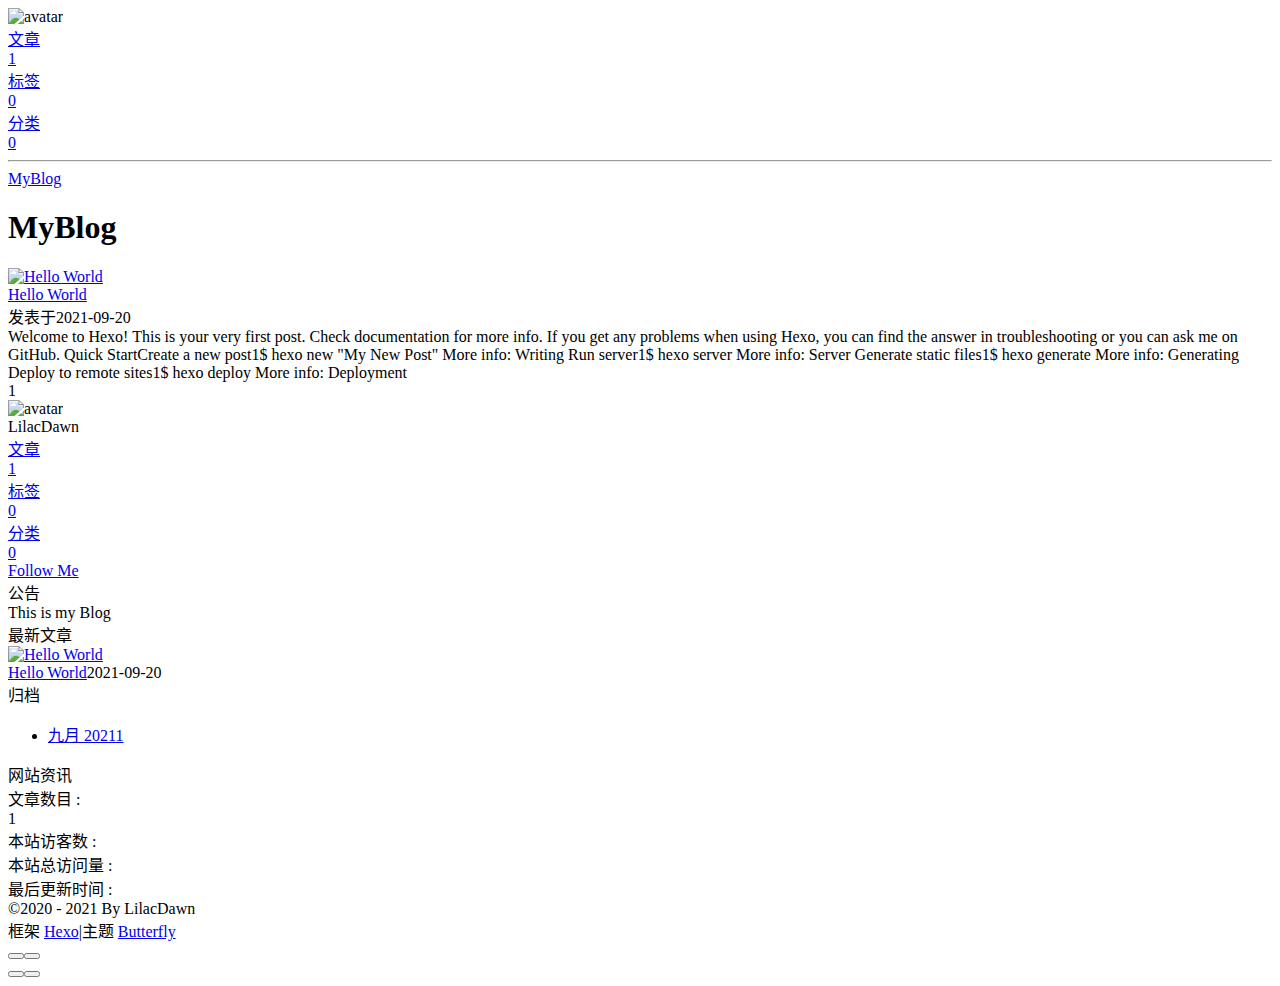
==== index.html @ 377420d0 "Site updated: 2021-09-20 19:13:46" ====
<!DOCTYPE html><html lang="zh-CN" data-theme="light"><head><meta charset="UTF-8"><meta http-equiv="X-UA-Compatible" content="IE=edge"><meta name="viewport" content="width=device-width, initial-scale=1.0, minimum-scale=1.0, maximum-scale=1.0, user-scalable=no"><title>MyBlog</title><meta name="author" content="LilacDawn"><meta name="copyright" content="LilacDawn"><meta name="format-detection" content="telephone=no"><meta name="theme-color" content="#ffffff"><meta property="og:type" content="website">
<meta property="og:title" content="MyBlog">
<meta property="og:url" content="http://example.com/index.html">
<meta property="og:site_name" content="MyBlog">
<meta property="og:locale" content="zh_CN">
<meta property="og:image" content="https://i.loli.net/2021/02/24/5O1day2nriDzjSu.png">
<meta property="article:author" content="LilacDawn">
<meta name="twitter:card" content="summary">
<meta name="twitter:image" content="https://i.loli.net/2021/02/24/5O1day2nriDzjSu.png"><link rel="shortcut icon" href="/img/favicon.png"><link rel="canonical" href="http://example.com/"><link rel="preconnect" href="//cdn.jsdelivr.net"/><link rel="preconnect" href="//busuanzi.ibruce.info"/><link rel="stylesheet" href="/css/index.css"><link rel="stylesheet" href="https://cdn.jsdelivr.net/npm/@fortawesome/fontawesome-free/css/all.min.css" media="print" onload="this.media='all'"><link rel="stylesheet" href="https://cdn.jsdelivr.net/npm/@fancyapps/ui/dist/fancybox.css" media="print" onload="this.media='all'"><script>const GLOBAL_CONFIG = { 
  root: '/',
  algolia: undefined,
  localSearch: undefined,
  translate: undefined,
  noticeOutdate: undefined,
  highlight: {"plugin":"highlighjs","highlightCopy":true,"highlightLang":true,"highlightHeightLimit":false},
  copy: {
    success: '复制成功',
    error: '复制错误',
    noSupport: '浏览器不支持'
  },
  relativeDate: {
    homepage: false,
    post: false
  },
  runtime: '',
  date_suffix: {
    just: '刚刚',
    min: '分钟前',
    hour: '小时前',
    day: '天前',
    month: '个月前'
  },
  copyright: undefined,
  lightbox: 'fancybox',
  Snackbar: undefined,
  source: {
    jQuery: 'https://cdn.jsdelivr.net/npm/jquery@latest/dist/jquery.min.js',
    justifiedGallery: {
      js: 'https://cdn.jsdelivr.net/npm/justifiedGallery/dist/js/jquery.justifiedGallery.min.js',
      css: 'https://cdn.jsdelivr.net/npm/justifiedGallery/dist/css/justifiedGallery.min.css'
    }
  },
  isPhotoFigcaption: false,
  islazyload: false,
  isanchor: false
}</script><script id="config-diff">var GLOBAL_CONFIG_SITE = {
  title: 'MyBlog',
  isPost: false,
  isHome: true,
  isHighlightShrink: false,
  isToc: false,
  postUpdate: '2021-09-20 19:13:38'
}</script><noscript><style type="text/css">
  #nav {
    opacity: 1
  }
  .justified-gallery img {
    opacity: 1
  }

  #recent-posts time,
  #post-meta time {
    display: inline !important
  }
</style></noscript><script>(win=>{
    win.saveToLocal = {
      set: function setWithExpiry(key, value, ttl) {
        if (ttl === 0) return
        const now = new Date()
        const expiryDay = ttl * 86400000
        const item = {
          value: value,
          expiry: now.getTime() + expiryDay,
        }
        localStorage.setItem(key, JSON.stringify(item))
      },

      get: function getWithExpiry(key) {
        const itemStr = localStorage.getItem(key)

        if (!itemStr) {
          return undefined
        }
        const item = JSON.parse(itemStr)
        const now = new Date()

        if (now.getTime() > item.expiry) {
          localStorage.removeItem(key)
          return undefined
        }
        return item.value
      }
    }
  
    win.getScript = url => new Promise((resolve, reject) => {
      const script = document.createElement('script')
      script.src = url
      script.async = true
      script.onerror = reject
      script.onload = script.onreadystatechange = function() {
        const loadState = this.readyState
        if (loadState && loadState !== 'loaded' && loadState !== 'complete') return
        script.onload = script.onreadystatechange = null
        resolve()
      }
      document.head.appendChild(script)
    })
  
      win.activateDarkMode = function () {
        document.documentElement.setAttribute('data-theme', 'dark')
        if (document.querySelector('meta[name="theme-color"]') !== null) {
          document.querySelector('meta[name="theme-color"]').setAttribute('content', '#0d0d0d')
        }
      }
      win.activateLightMode = function () {
        document.documentElement.setAttribute('data-theme', 'light')
        if (document.querySelector('meta[name="theme-color"]') !== null) {
          document.querySelector('meta[name="theme-color"]').setAttribute('content', '#ffffff')
        }
      }
      const t = saveToLocal.get('theme')
    
          if (t === 'dark') activateDarkMode()
          else if (t === 'light') activateLightMode()
        
      const asideStatus = saveToLocal.get('aside-status')
      if (asideStatus !== undefined) {
        if (asideStatus === 'hide') {
          document.documentElement.classList.add('hide-aside')
        } else {
          document.documentElement.classList.remove('hide-aside')
        }
      }
    
    const detectApple = () => {
      if (GLOBAL_CONFIG_SITE.isHome && /iPad|iPhone|iPod|Macintosh/.test(navigator.userAgent)){
        document.documentElement.classList.add('apple')
      }
    }
    detectApple()
    })(window)</script><meta name="generator" content="Hexo 5.4.0"></head><body><div id="sidebar"><div id="menu-mask"></div><div id="sidebar-menus"><div class="avatar-img is-center"><img src="https://i.loli.net/2021/02/24/5O1day2nriDzjSu.png" onerror="onerror=null;src='/img/friend_404.gif'" alt="avatar"/></div><div class="site-data is-center"><div class="data-item"><a href="/archives/"><div class="headline">文章</div><div class="length-num">1</div></a></div><div class="data-item"><a href="/tags/"><div class="headline">标签</div><div class="length-num">0</div></a></div><div class="data-item"><a href="/categories/"><div class="headline">分类</div><div class="length-num">0</div></a></div></div><hr/></div></div><div class="page" id="body-wrap"><header class="full_page" id="page-header"><nav id="nav"><span id="blog_name"><a id="site-name" href="/">MyBlog</a></span><div id="menus"><div id="toggle-menu"><a class="site-page"><i class="fas fa-bars fa-fw"></i></a></div></div></nav><div id="site-info"><h1 id="site-title">MyBlog</h1></div><div id="scroll-down"><i class="fas fa-angle-down scroll-down-effects"></i></div></header><main class="layout" id="content-inner"><div class="recent-posts" id="recent-posts"><div class="recent-post-item"><div class="post_cover left_radius"><a href="/2021/09/20/hello-world/" title="Hello World">     <img class="post_bg" src="https://cdn.jsdelivr.net/npm/butterfly-extsrc@1/img/default.jpg" onerror="this.onerror=null;this.src='/img/404.jpg'" alt="Hello World"></a></div><div class="recent-post-info"><a class="article-title" href="/2021/09/20/hello-world/" title="Hello World">Hello World</a><div class="article-meta-wrap"><span class="post-meta-date"><i class="far fa-calendar-alt"></i><span class="article-meta-label">发表于</span><time datetime="2021-09-19T21:23:21.959Z" title="发表于 2021-09-20 05:23:21">2021-09-20</time></span></div><div class="content">Welcome to Hexo! This is your very first post. Check documentation for more info. If you get any problems when using Hexo, you can find the answer in troubleshooting or you can ask me on GitHub.
Quick StartCreate a new post1$ hexo new &quot;My New Post&quot;

More info: Writing
Run server1$ hexo server

More info: Server
Generate static files1$ hexo generate

More info: Generating
Deploy to remote sites1$ hexo deploy

More info: Deployment
</div></div></div><nav id="pagination"><div class="pagination"><span class="page-number current">1</span></div></nav></div><div class="aside-content" id="aside-content"><div class="card-widget card-info"><div class="is-center"><div class="avatar-img"><img src="https://i.loli.net/2021/02/24/5O1day2nriDzjSu.png" onerror="this.onerror=null;this.src='/img/friend_404.gif'" alt="avatar"/></div><div class="author-info__name">LilacDawn</div><div class="author-info__description"></div></div><div class="card-info-data is-center"><div class="card-info-data-item"><a href="/archives/"><div class="headline">文章</div><div class="length-num">1</div></a></div><div class="card-info-data-item"><a href="/tags/"><div class="headline">标签</div><div class="length-num">0</div></a></div><div class="card-info-data-item"><a href="/categories/"><div class="headline">分类</div><div class="length-num">0</div></a></div></div><a class="button--animated" id="card-info-btn" target="_blank" rel="noopener" href="https://github.com/xxxxxx"><i class="fab fa-github"></i><span>Follow Me</span></a></div><div class="card-widget card-announcement"><div class="item-headline"><i class="fas fa-bullhorn card-announcement-animation"></i><span>公告</span></div><div class="announcement_content">This is my Blog</div></div><div class="sticky_layout"><div class="card-widget card-recent-post"><div class="item-headline"><i class="fas fa-history"></i><span>最新文章</span></div><div class="aside-list"><div class="aside-list-item"><a class="thumbnail" href="/2021/09/20/hello-world/" title="Hello World"><img src="https://cdn.jsdelivr.net/npm/butterfly-extsrc@1/img/default.jpg" onerror="this.onerror=null;this.src='/img/404.jpg'" alt="Hello World"/></a><div class="content"><a class="title" href="/2021/09/20/hello-world/" title="Hello World">Hello World</a><time datetime="2021-09-19T21:23:21.959Z" title="发表于 2021-09-20 05:23:21">2021-09-20</time></div></div></div></div><div class="card-widget card-archives"><div class="item-headline"><i class="fas fa-archive"></i><span>归档</span></div><ul class="card-archive-list"><li class="card-archive-list-item"><a class="card-archive-list-link" href="/archives/2021/09/"><span class="card-archive-list-date">九月 2021</span><span class="card-archive-list-count">1</span></a></li></ul></div><div class="card-widget card-webinfo"><div class="item-headline"><i class="fas fa-chart-line"></i><span>网站资讯</span></div><div class="webinfo"><div class="webinfo-item"><div class="item-name">文章数目 :</div><div class="item-count">1</div></div><div class="webinfo-item"><div class="item-name">本站访客数 :</div><div class="item-count" id="busuanzi_value_site_uv"></div></div><div class="webinfo-item"><div class="item-name">本站总访问量 :</div><div class="item-count" id="busuanzi_value_site_pv"></div></div><div class="webinfo-item"><div class="item-name">最后更新时间 :</div><div class="item-count" id="last-push-date" data-lastPushDate="2021-09-20T11:13:38.633Z"></div></div></div></div></div></div></main><footer id="footer"><div id="footer-wrap"><div class="copyright">&copy;2020 - 2021 By LilacDawn</div><div class="framework-info"><span>框架 </span><a target="_blank" rel="noopener" href="https://hexo.io">Hexo</a><span class="footer-separator">|</span><span>主题 </span><a target="_blank" rel="noopener" href="https://github.com/jerryc127/hexo-theme-butterfly">Butterfly</a></div></div></footer></div><div id="rightside"><div id="rightside-config-hide"><button id="darkmode" type="button" title="浅色和深色模式转换"><i class="fas fa-adjust"></i></button><button id="hide-aside-btn" type="button" title="单栏和双栏切换"><i class="fas fa-arrows-alt-h"></i></button></div><div id="rightside-config-show"><button id="rightside_config" type="button" title="设置"><i class="fas fa-cog fa-spin"></i></button><button id="go-up" type="button" title="回到顶部"><i class="fas fa-arrow-up"></i></button></div></div><div><script src="/js/utils.js"></script><script src="/js/main.js"></script><script src="https://cdn.jsdelivr.net/npm/@fancyapps/ui/dist/fancybox.umd.js"></script><div class="js-pjax"></div><script async data-pjax src="//busuanzi.ibruce.info/busuanzi/2.3/busuanzi.pure.mini.js"></script></div></body></html>
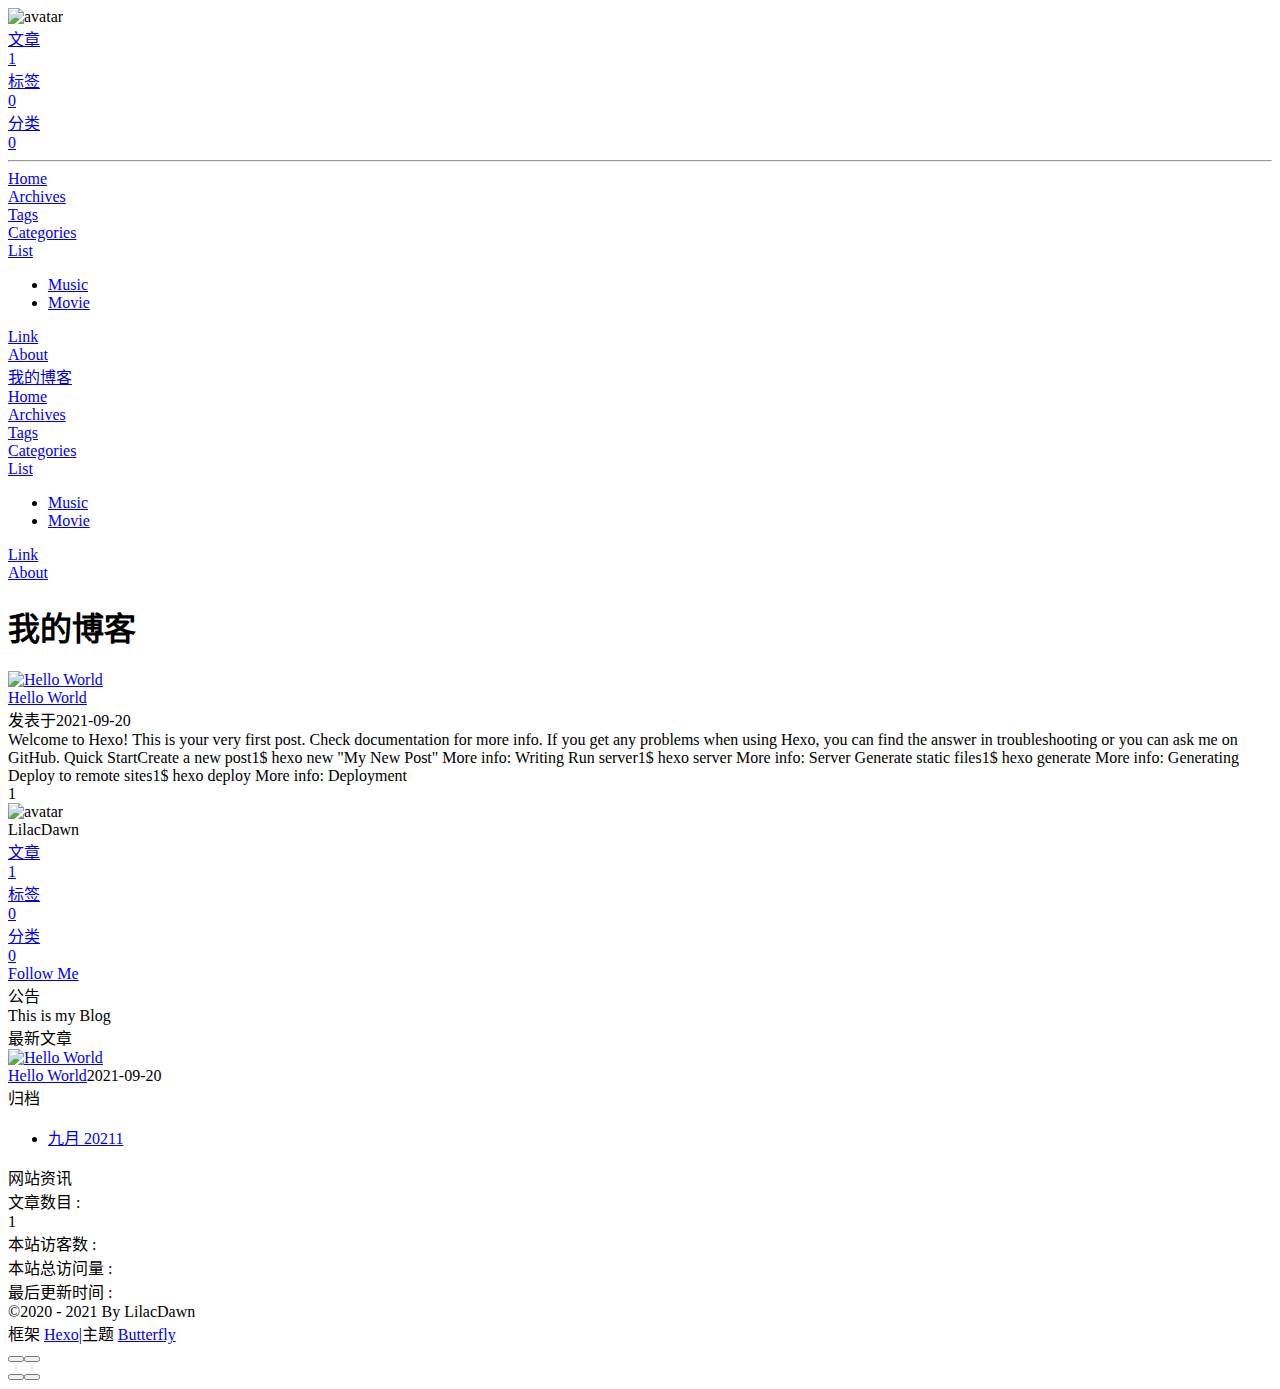
==== commit 1608df0f: "Site updated: 2021-09-20 19:34:31" ====
--- a/index.html
+++ b/index.html
@@ -1,7 +1,7 @@
-<!DOCTYPE html><html lang="zh-CN" data-theme="light"><head><meta charset="UTF-8"><meta http-equiv="X-UA-Compatible" content="IE=edge"><meta name="viewport" content="width=device-width, initial-scale=1.0, minimum-scale=1.0, maximum-scale=1.0, user-scalable=no"><title>MyBlog</title><meta name="author" content="LilacDawn"><meta name="copyright" content="LilacDawn"><meta name="format-detection" content="telephone=no"><meta name="theme-color" content="#ffffff"><meta property="og:type" content="website">
-<meta property="og:title" content="MyBlog">
+<!DOCTYPE html><html lang="zh-CN" data-theme="light"><head><meta charset="UTF-8"><meta http-equiv="X-UA-Compatible" content="IE=edge"><meta name="viewport" content="width=device-width, initial-scale=1.0, minimum-scale=1.0, maximum-scale=1.0, user-scalable=no"><title>我的博客</title><meta name="author" content="LilacDawn"><meta name="copyright" content="LilacDawn"><meta name="format-detection" content="telephone=no"><meta name="theme-color" content="#ffffff"><meta property="og:type" content="website">
+<meta property="og:title" content="我的博客">
 <meta property="og:url" content="http://example.com/index.html">
-<meta property="og:site_name" content="MyBlog">
+<meta property="og:site_name" content="我的博客">
 <meta property="og:locale" content="zh_CN">
 <meta property="og:image" content="https://i.loli.net/2021/02/24/5O1day2nriDzjSu.png">
 <meta property="article:author" content="LilacDawn">
@@ -44,12 +44,12 @@
   islazyload: false,
   isanchor: false
 }</script><script id="config-diff">var GLOBAL_CONFIG_SITE = {
-  title: 'MyBlog',
+  title: '我的博客',
   isPost: false,
   isHome: true,
   isHighlightShrink: false,
   isToc: false,
-  postUpdate: '2021-09-20 19:13:38'
+  postUpdate: '2021-09-20 19:34:11'
 }</script><noscript><style type="text/css">
   #nav {
     opacity: 1
@@ -138,7 +138,7 @@
       }
     }
     detectApple()
-    })(window)</script><meta name="generator" content="Hexo 5.4.0"></head><body><div id="sidebar"><div id="menu-mask"></div><div id="sidebar-menus"><div class="avatar-img is-center"><img src="https://i.loli.net/2021/02/24/5O1day2nriDzjSu.png" onerror="onerror=null;src='/img/friend_404.gif'" alt="avatar"/></div><div class="site-data is-center"><div class="data-item"><a href="/archives/"><div class="headline">文章</div><div class="length-num">1</div></a></div><div class="data-item"><a href="/tags/"><div class="headline">标签</div><div class="length-num">0</div></a></div><div class="data-item"><a href="/categories/"><div class="headline">分类</div><div class="length-num">0</div></a></div></div><hr/></div></div><div class="page" id="body-wrap"><header class="full_page" id="page-header"><nav id="nav"><span id="blog_name"><a id="site-name" href="/">MyBlog</a></span><div id="menus"><div id="toggle-menu"><a class="site-page"><i class="fas fa-bars fa-fw"></i></a></div></div></nav><div id="site-info"><h1 id="site-title">MyBlog</h1></div><div id="scroll-down"><i class="fas fa-angle-down scroll-down-effects"></i></div></header><main class="layout" id="content-inner"><div class="recent-posts" id="recent-posts"><div class="recent-post-item"><div class="post_cover left_radius"><a href="/2021/09/20/hello-world/" title="Hello World">     <img class="post_bg" src="https://cdn.jsdelivr.net/npm/butterfly-extsrc@1/img/default.jpg" onerror="this.onerror=null;this.src='/img/404.jpg'" alt="Hello World"></a></div><div class="recent-post-info"><a class="article-title" href="/2021/09/20/hello-world/" title="Hello World">Hello World</a><div class="article-meta-wrap"><span class="post-meta-date"><i class="far fa-calendar-alt"></i><span class="article-meta-label">发表于</span><time datetime="2021-09-19T21:23:21.959Z" title="发表于 2021-09-20 05:23:21">2021-09-20</time></span></div><div class="content">Welcome to Hexo! This is your very first post. Check documentation for more info. If you get any problems when using Hexo, you can find the answer in troubleshooting or you can ask me on GitHub.
+    })(window)</script><meta name="generator" content="Hexo 5.4.0"></head><body><div id="sidebar"><div id="menu-mask"></div><div id="sidebar-menus"><div class="avatar-img is-center"><img src="https://i.loli.net/2021/02/24/5O1day2nriDzjSu.png" onerror="onerror=null;src='/img/friend_404.gif'" alt="avatar"/></div><div class="site-data is-center"><div class="data-item"><a href="/archives/"><div class="headline">文章</div><div class="length-num">1</div></a></div><div class="data-item"><a href="/tags/"><div class="headline">标签</div><div class="length-num">0</div></a></div><div class="data-item"><a href="/categories/"><div class="headline">分类</div><div class="length-num">0</div></a></div></div><hr/><div class="menus_items"><div class="menus_item"><a class="site-page" href="/"><i class="fa-fw fas fa-home"></i><span> Home</span></a></div><div class="menus_item"><a class="site-page" href="/archives/"><i class="fa-fw fas fa-archive"></i><span> Archives</span></a></div><div class="menus_item"><a class="site-page" href="/tags/"><i class="fa-fw fas fa-tags"></i><span> Tags</span></a></div><div class="menus_item"><a class="site-page" href="/categories/"><i class="fa-fw fas fa-folder-open"></i><span> Categories</span></a></div><div class="menus_item"><a class="site-page group" href="javascript:void(0);"><i class="fa-fw fas fa-list"></i><span> List</span><i class="fas fa-chevron-down"></i></a><ul class="menus_item_child"><li><a class="site-page child" href="/music/"><i class="fa-fw fas fa-music"></i><span> Music</span></a></li><li><a class="site-page child" href="/movies/"><i class="fa-fw fas fa-video"></i><span> Movie</span></a></li></ul></div><div class="menus_item"><a class="site-page" href="/link/"><i class="fa-fw fas fa-link"></i><span> Link</span></a></div><div class="menus_item"><a class="site-page" href="/about/"><i class="fa-fw fas fa-heart"></i><span> About</span></a></div></div></div></div><div class="page" id="body-wrap"><header class="full_page" id="page-header"><nav id="nav"><span id="blog_name"><a id="site-name" href="/">我的博客</a></span><div id="menus"><div class="menus_items"><div class="menus_item"><a class="site-page" href="/"><i class="fa-fw fas fa-home"></i><span> Home</span></a></div><div class="menus_item"><a class="site-page" href="/archives/"><i class="fa-fw fas fa-archive"></i><span> Archives</span></a></div><div class="menus_item"><a class="site-page" href="/tags/"><i class="fa-fw fas fa-tags"></i><span> Tags</span></a></div><div class="menus_item"><a class="site-page" href="/categories/"><i class="fa-fw fas fa-folder-open"></i><span> Categories</span></a></div><div class="menus_item"><a class="site-page group" href="javascript:void(0);"><i class="fa-fw fas fa-list"></i><span> List</span><i class="fas fa-chevron-down"></i></a><ul class="menus_item_child"><li><a class="site-page child" href="/music/"><i class="fa-fw fas fa-music"></i><span> Music</span></a></li><li><a class="site-page child" href="/movies/"><i class="fa-fw fas fa-video"></i><span> Movie</span></a></li></ul></div><div class="menus_item"><a class="site-page" href="/link/"><i class="fa-fw fas fa-link"></i><span> Link</span></a></div><div class="menus_item"><a class="site-page" href="/about/"><i class="fa-fw fas fa-heart"></i><span> About</span></a></div></div><div id="toggle-menu"><a class="site-page"><i class="fas fa-bars fa-fw"></i></a></div></div></nav><div id="site-info"><h1 id="site-title">我的博客</h1></div><div id="scroll-down"><i class="fas fa-angle-down scroll-down-effects"></i></div></header><main class="layout" id="content-inner"><div class="recent-posts" id="recent-posts"><div class="recent-post-item"><div class="post_cover left_radius"><a href="/2021/09/20/hello-world/" title="Hello World">     <img class="post_bg" src="https://cdn.jsdelivr.net/npm/butterfly-extsrc@1/img/default.jpg" onerror="this.onerror=null;this.src='/img/404.jpg'" alt="Hello World"></a></div><div class="recent-post-info"><a class="article-title" href="/2021/09/20/hello-world/" title="Hello World">Hello World</a><div class="article-meta-wrap"><span class="post-meta-date"><i class="far fa-calendar-alt"></i><span class="article-meta-label">发表于</span><time datetime="2021-09-19T21:23:21.959Z" title="发表于 2021-09-20 05:23:21">2021-09-20</time></span></div><div class="content">Welcome to Hexo! This is your very first post. Check documentation for more info. If you get any problems when using Hexo, you can find the answer in troubleshooting or you can ask me on GitHub.
 Quick StartCreate a new post1$ hexo new &quot;My New Post&quot;
 
 More info: Writing
@@ -151,4 +151,4 @@
 Deploy to remote sites1$ hexo deploy
 
 More info: Deployment
-</div></div></div><nav id="pagination"><div class="pagination"><span class="page-number current">1</span></div></nav></div><div class="aside-content" id="aside-content"><div class="card-widget card-info"><div class="is-center"><div class="avatar-img"><img src="https://i.loli.net/2021/02/24/5O1day2nriDzjSu.png" onerror="this.onerror=null;this.src='/img/friend_404.gif'" alt="avatar"/></div><div class="author-info__name">LilacDawn</div><div class="author-info__description"></div></div><div class="card-info-data is-center"><div class="card-info-data-item"><a href="/archives/"><div class="headline">文章</div><div class="length-num">1</div></a></div><div class="card-info-data-item"><a href="/tags/"><div class="headline">标签</div><div class="length-num">0</div></a></div><div class="card-info-data-item"><a href="/categories/"><div class="headline">分类</div><div class="length-num">0</div></a></div></div><a class="button--animated" id="card-info-btn" target="_blank" rel="noopener" href="https://github.com/xxxxxx"><i class="fab fa-github"></i><span>Follow Me</span></a></div><div class="card-widget card-announcement"><div class="item-headline"><i class="fas fa-bullhorn card-announcement-animation"></i><span>公告</span></div><div class="announcement_content">This is my Blog</div></div><div class="sticky_layout"><div class="card-widget card-recent-post"><div class="item-headline"><i class="fas fa-history"></i><span>最新文章</span></div><div class="aside-list"><div class="aside-list-item"><a class="thumbnail" href="/2021/09/20/hello-world/" title="Hello World"><img src="https://cdn.jsdelivr.net/npm/butterfly-extsrc@1/img/default.jpg" onerror="this.onerror=null;this.src='/img/404.jpg'" alt="Hello World"/></a><div class="content"><a class="title" href="/2021/09/20/hello-world/" title="Hello World">Hello World</a><time datetime="2021-09-19T21:23:21.959Z" title="发表于 2021-09-20 05:23:21">2021-09-20</time></div></div></div></div><div class="card-widget card-archives"><div class="item-headline"><i class="fas fa-archive"></i><span>归档</span></div><ul class="card-archive-list"><li class="card-archive-list-item"><a class="card-archive-list-link" href="/archives/2021/09/"><span class="card-archive-list-date">九月 2021</span><span class="card-archive-list-count">1</span></a></li></ul></div><div class="card-widget card-webinfo"><div class="item-headline"><i class="fas fa-chart-line"></i><span>网站资讯</span></div><div class="webinfo"><div class="webinfo-item"><div class="item-name">文章数目 :</div><div class="item-count">1</div></div><div class="webinfo-item"><div class="item-name">本站访客数 :</div><div class="item-count" id="busuanzi_value_site_uv"></div></div><div class="webinfo-item"><div class="item-name">本站总访问量 :</div><div class="item-count" id="busuanzi_value_site_pv"></div></div><div class="webinfo-item"><div class="item-name">最后更新时间 :</div><div class="item-count" id="last-push-date" data-lastPushDate="2021-09-20T11:13:38.633Z"></div></div></div></div></div></div></main><footer id="footer"><div id="footer-wrap"><div class="copyright">&copy;2020 - 2021 By LilacDawn</div><div class="framework-info"><span>框架 </span><a target="_blank" rel="noopener" href="https://hexo.io">Hexo</a><span class="footer-separator">|</span><span>主题 </span><a target="_blank" rel="noopener" href="https://github.com/jerryc127/hexo-theme-butterfly">Butterfly</a></div></div></footer></div><div id="rightside"><div id="rightside-config-hide"><button id="darkmode" type="button" title="浅色和深色模式转换"><i class="fas fa-adjust"></i></button><button id="hide-aside-btn" type="button" title="单栏和双栏切换"><i class="fas fa-arrows-alt-h"></i></button></div><div id="rightside-config-show"><button id="rightside_config" type="button" title="设置"><i class="fas fa-cog fa-spin"></i></button><button id="go-up" type="button" title="回到顶部"><i class="fas fa-arrow-up"></i></button></div></div><div><script src="/js/utils.js"></script><script src="/js/main.js"></script><script src="https://cdn.jsdelivr.net/npm/@fancyapps/ui/dist/fancybox.umd.js"></script><div class="js-pjax"></div><script async data-pjax src="//busuanzi.ibruce.info/busuanzi/2.3/busuanzi.pure.mini.js"></script></div></body></html>+</div></div></div><nav id="pagination"><div class="pagination"><span class="page-number current">1</span></div></nav></div><div class="aside-content" id="aside-content"><div class="card-widget card-info"><div class="is-center"><div class="avatar-img"><img src="https://i.loli.net/2021/02/24/5O1day2nriDzjSu.png" onerror="this.onerror=null;this.src='/img/friend_404.gif'" alt="avatar"/></div><div class="author-info__name">LilacDawn</div><div class="author-info__description"></div></div><div class="card-info-data is-center"><div class="card-info-data-item"><a href="/archives/"><div class="headline">文章</div><div class="length-num">1</div></a></div><div class="card-info-data-item"><a href="/tags/"><div class="headline">标签</div><div class="length-num">0</div></a></div><div class="card-info-data-item"><a href="/categories/"><div class="headline">分类</div><div class="length-num">0</div></a></div></div><a class="button--animated" id="card-info-btn" target="_blank" rel="noopener" href="https://github.com/xxxxxx"><i class="fab fa-github"></i><span>Follow Me</span></a></div><div class="card-widget card-announcement"><div class="item-headline"><i class="fas fa-bullhorn card-announcement-animation"></i><span>公告</span></div><div class="announcement_content">This is my Blog</div></div><div class="sticky_layout"><div class="card-widget card-recent-post"><div class="item-headline"><i class="fas fa-history"></i><span>最新文章</span></div><div class="aside-list"><div class="aside-list-item"><a class="thumbnail" href="/2021/09/20/hello-world/" title="Hello World"><img src="https://cdn.jsdelivr.net/npm/butterfly-extsrc@1/img/default.jpg" onerror="this.onerror=null;this.src='/img/404.jpg'" alt="Hello World"/></a><div class="content"><a class="title" href="/2021/09/20/hello-world/" title="Hello World">Hello World</a><time datetime="2021-09-19T21:23:21.959Z" title="发表于 2021-09-20 05:23:21">2021-09-20</time></div></div></div></div><div class="card-widget card-archives"><div class="item-headline"><i class="fas fa-archive"></i><span>归档</span></div><ul class="card-archive-list"><li class="card-archive-list-item"><a class="card-archive-list-link" href="/archives/2021/09/"><span class="card-archive-list-date">九月 2021</span><span class="card-archive-list-count">1</span></a></li></ul></div><div class="card-widget card-webinfo"><div class="item-headline"><i class="fas fa-chart-line"></i><span>网站资讯</span></div><div class="webinfo"><div class="webinfo-item"><div class="item-name">文章数目 :</div><div class="item-count">1</div></div><div class="webinfo-item"><div class="item-name">本站访客数 :</div><div class="item-count" id="busuanzi_value_site_uv"></div></div><div class="webinfo-item"><div class="item-name">本站总访问量 :</div><div class="item-count" id="busuanzi_value_site_pv"></div></div><div class="webinfo-item"><div class="item-name">最后更新时间 :</div><div class="item-count" id="last-push-date" data-lastPushDate="2021-09-20T11:34:11.263Z"></div></div></div></div></div></div></main><footer id="footer"><div id="footer-wrap"><div class="copyright">&copy;2020 - 2021 By LilacDawn</div><div class="framework-info"><span>框架 </span><a target="_blank" rel="noopener" href="https://hexo.io">Hexo</a><span class="footer-separator">|</span><span>主题 </span><a target="_blank" rel="noopener" href="https://github.com/jerryc127/hexo-theme-butterfly">Butterfly</a></div></div></footer></div><div id="rightside"><div id="rightside-config-hide"><button id="darkmode" type="button" title="浅色和深色模式转换"><i class="fas fa-adjust"></i></button><button id="hide-aside-btn" type="button" title="单栏和双栏切换"><i class="fas fa-arrows-alt-h"></i></button></div><div id="rightside-config-show"><button id="rightside_config" type="button" title="设置"><i class="fas fa-cog fa-spin"></i></button><button id="go-up" type="button" title="回到顶部"><i class="fas fa-arrow-up"></i></button></div></div><div><script src="/js/utils.js"></script><script src="/js/main.js"></script><script src="https://cdn.jsdelivr.net/npm/@fancyapps/ui/dist/fancybox.umd.js"></script><div class="js-pjax"></div><script async data-pjax src="//busuanzi.ibruce.info/busuanzi/2.3/busuanzi.pure.mini.js"></script></div></body></html>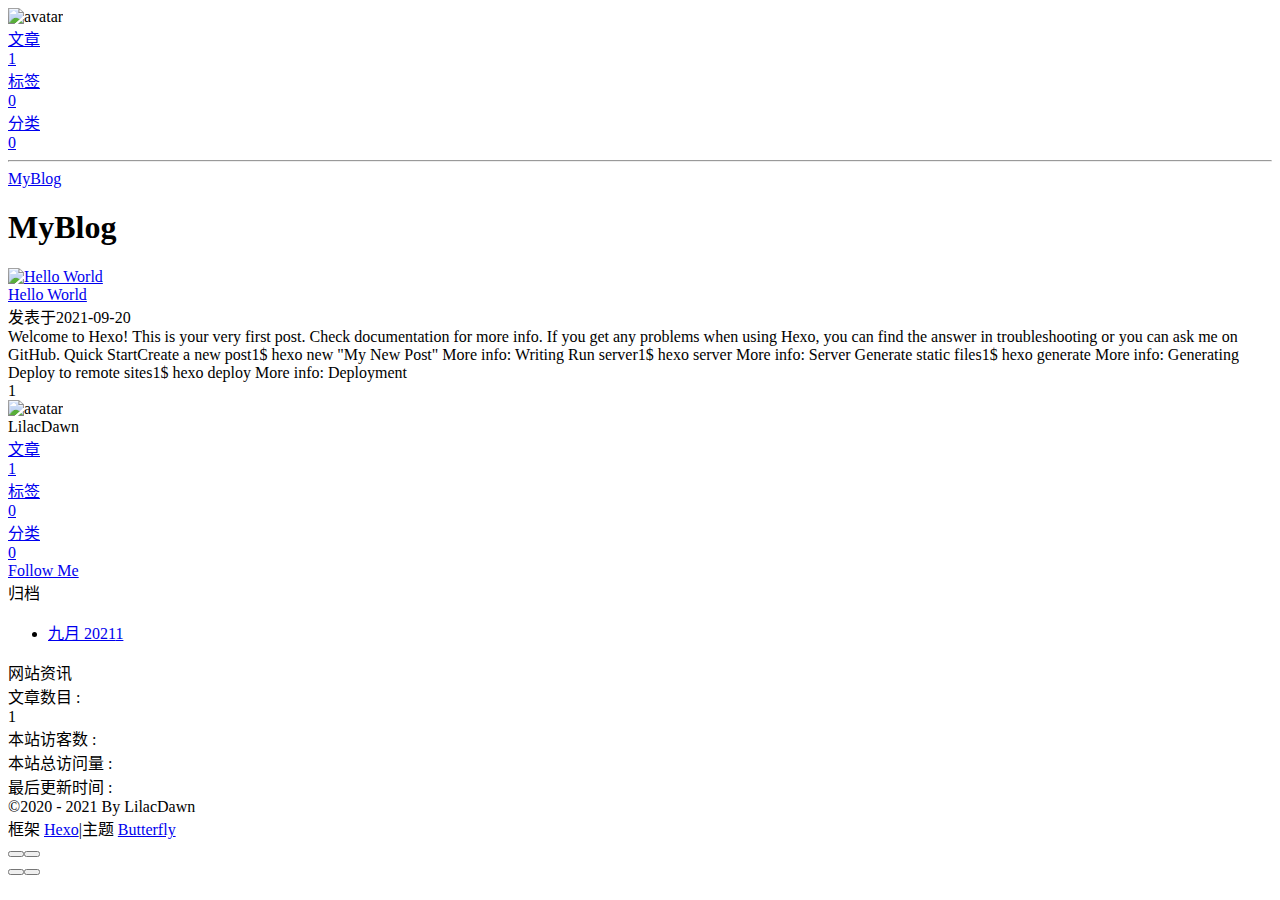
==== commit 0549e447: "Site updated: 2021-09-21 17:48:27" ====
--- a/index.html
+++ b/index.html
@@ -1,7 +1,7 @@
-<!DOCTYPE html><html lang="zh-CN" data-theme="light"><head><meta charset="UTF-8"><meta http-equiv="X-UA-Compatible" content="IE=edge"><meta name="viewport" content="width=device-width, initial-scale=1.0, minimum-scale=1.0, maximum-scale=1.0, user-scalable=no"><title>我的博客</title><meta name="author" content="LilacDawn"><meta name="copyright" content="LilacDawn"><meta name="format-detection" content="telephone=no"><meta name="theme-color" content="#ffffff"><meta property="og:type" content="website">
-<meta property="og:title" content="我的博客">
+<!DOCTYPE html><html lang="zh-CN" data-theme="light"><head><meta charset="UTF-8"><meta http-equiv="X-UA-Compatible" content="IE=edge"><meta name="viewport" content="width=device-width, initial-scale=1.0, minimum-scale=1.0, maximum-scale=1.0, user-scalable=no"><title>MyBlog</title><meta name="author" content="LilacDawn"><meta name="copyright" content="LilacDawn"><meta name="format-detection" content="telephone=no"><meta name="theme-color" content="#ffffff"><meta property="og:type" content="website">
+<meta property="og:title" content="MyBlog">
 <meta property="og:url" content="http://example.com/index.html">
-<meta property="og:site_name" content="我的博客">
+<meta property="og:site_name" content="MyBlog">
 <meta property="og:locale" content="zh_CN">
 <meta property="og:image" content="https://i.loli.net/2021/02/24/5O1day2nriDzjSu.png">
 <meta property="article:author" content="LilacDawn">
@@ -44,12 +44,12 @@
   islazyload: false,
   isanchor: false
 }</script><script id="config-diff">var GLOBAL_CONFIG_SITE = {
-  title: '我的博客',
+  title: 'MyBlog',
   isPost: false,
   isHome: true,
   isHighlightShrink: false,
   isToc: false,
-  postUpdate: '2021-09-20 19:34:11'
+  postUpdate: '2021-09-21 17:48:23'
 }</script><noscript><style type="text/css">
   #nav {
     opacity: 1
@@ -138,7 +138,7 @@
       }
     }
     detectApple()
-    })(window)</script><meta name="generator" content="Hexo 5.4.0"></head><body><div id="sidebar"><div id="menu-mask"></div><div id="sidebar-menus"><div class="avatar-img is-center"><img src="https://i.loli.net/2021/02/24/5O1day2nriDzjSu.png" onerror="onerror=null;src='/img/friend_404.gif'" alt="avatar"/></div><div class="site-data is-center"><div class="data-item"><a href="/archives/"><div class="headline">文章</div><div class="length-num">1</div></a></div><div class="data-item"><a href="/tags/"><div class="headline">标签</div><div class="length-num">0</div></a></div><div class="data-item"><a href="/categories/"><div class="headline">分类</div><div class="length-num">0</div></a></div></div><hr/><div class="menus_items"><div class="menus_item"><a class="site-page" href="/"><i class="fa-fw fas fa-home"></i><span> Home</span></a></div><div class="menus_item"><a class="site-page" href="/archives/"><i class="fa-fw fas fa-archive"></i><span> Archives</span></a></div><div class="menus_item"><a class="site-page" href="/tags/"><i class="fa-fw fas fa-tags"></i><span> Tags</span></a></div><div class="menus_item"><a class="site-page" href="/categories/"><i class="fa-fw fas fa-folder-open"></i><span> Categories</span></a></div><div class="menus_item"><a class="site-page group" href="javascript:void(0);"><i class="fa-fw fas fa-list"></i><span> List</span><i class="fas fa-chevron-down"></i></a><ul class="menus_item_child"><li><a class="site-page child" href="/music/"><i class="fa-fw fas fa-music"></i><span> Music</span></a></li><li><a class="site-page child" href="/movies/"><i class="fa-fw fas fa-video"></i><span> Movie</span></a></li></ul></div><div class="menus_item"><a class="site-page" href="/link/"><i class="fa-fw fas fa-link"></i><span> Link</span></a></div><div class="menus_item"><a class="site-page" href="/about/"><i class="fa-fw fas fa-heart"></i><span> About</span></a></div></div></div></div><div class="page" id="body-wrap"><header class="full_page" id="page-header"><nav id="nav"><span id="blog_name"><a id="site-name" href="/">我的博客</a></span><div id="menus"><div class="menus_items"><div class="menus_item"><a class="site-page" href="/"><i class="fa-fw fas fa-home"></i><span> Home</span></a></div><div class="menus_item"><a class="site-page" href="/archives/"><i class="fa-fw fas fa-archive"></i><span> Archives</span></a></div><div class="menus_item"><a class="site-page" href="/tags/"><i class="fa-fw fas fa-tags"></i><span> Tags</span></a></div><div class="menus_item"><a class="site-page" href="/categories/"><i class="fa-fw fas fa-folder-open"></i><span> Categories</span></a></div><div class="menus_item"><a class="site-page group" href="javascript:void(0);"><i class="fa-fw fas fa-list"></i><span> List</span><i class="fas fa-chevron-down"></i></a><ul class="menus_item_child"><li><a class="site-page child" href="/music/"><i class="fa-fw fas fa-music"></i><span> Music</span></a></li><li><a class="site-page child" href="/movies/"><i class="fa-fw fas fa-video"></i><span> Movie</span></a></li></ul></div><div class="menus_item"><a class="site-page" href="/link/"><i class="fa-fw fas fa-link"></i><span> Link</span></a></div><div class="menus_item"><a class="site-page" href="/about/"><i class="fa-fw fas fa-heart"></i><span> About</span></a></div></div><div id="toggle-menu"><a class="site-page"><i class="fas fa-bars fa-fw"></i></a></div></div></nav><div id="site-info"><h1 id="site-title">我的博客</h1></div><div id="scroll-down"><i class="fas fa-angle-down scroll-down-effects"></i></div></header><main class="layout" id="content-inner"><div class="recent-posts" id="recent-posts"><div class="recent-post-item"><div class="post_cover left_radius"><a href="/2021/09/20/hello-world/" title="Hello World">     <img class="post_bg" src="https://cdn.jsdelivr.net/npm/butterfly-extsrc@1/img/default.jpg" onerror="this.onerror=null;this.src='/img/404.jpg'" alt="Hello World"></a></div><div class="recent-post-info"><a class="article-title" href="/2021/09/20/hello-world/" title="Hello World">Hello World</a><div class="article-meta-wrap"><span class="post-meta-date"><i class="far fa-calendar-alt"></i><span class="article-meta-label">发表于</span><time datetime="2021-09-19T21:23:21.959Z" title="发表于 2021-09-20 05:23:21">2021-09-20</time></span></div><div class="content">Welcome to Hexo! This is your very first post. Check documentation for more info. If you get any problems when using Hexo, you can find the answer in troubleshooting or you can ask me on GitHub.
+    })(window)</script><meta name="generator" content="Hexo 5.4.0"></head><body><div id="sidebar"><div id="menu-mask"></div><div id="sidebar-menus"><div class="avatar-img is-center"><img src="https://i.loli.net/2021/02/24/5O1day2nriDzjSu.png" onerror="onerror=null;src='/img/friend_404.gif'" alt="avatar"/></div><div class="site-data is-center"><div class="data-item"><a href="/archives/"><div class="headline">文章</div><div class="length-num">1</div></a></div><div class="data-item"><a href="/tags/"><div class="headline">标签</div><div class="length-num">0</div></a></div><div class="data-item"><a href="/categories/"><div class="headline">分类</div><div class="length-num">0</div></a></div></div><hr/></div></div><div class="page" id="body-wrap"><header class="full_page" id="page-header"><nav id="nav"><span id="blog_name"><a id="site-name" href="/">MyBlog</a></span><div id="menus"><div id="toggle-menu"><a class="site-page"><i class="fas fa-bars fa-fw"></i></a></div></div></nav><div id="site-info"><h1 id="site-title">MyBlog</h1></div><div id="scroll-down"><i class="fas fa-angle-down scroll-down-effects"></i></div></header><main class="layout" id="content-inner"><div class="recent-posts" id="recent-posts"><div class="recent-post-item"><div class="post_cover left"><a href="/2021/09/20/hello-world/" title="Hello World"><img class="post_bg" src="https://cdn.jsdelivr.net/npm/butterfly-extsrc@1/img/default.jpg" onerror="this.onerror=null;this.src='/img/404.jpg'" alt="Hello World"></a></div><div class="recent-post-info"><a class="article-title" href="/2021/09/20/hello-world/" title="Hello World">Hello World</a><div class="article-meta-wrap"><span class="post-meta-date"><i class="far fa-calendar-alt"></i><span class="article-meta-label">发表于</span><time datetime="2021-09-19T21:23:21.959Z" title="发表于 2021-09-20 05:23:21">2021-09-20</time></span></div><div class="content">Welcome to Hexo! This is your very first post. Check documentation for more info. If you get any problems when using Hexo, you can find the answer in troubleshooting or you can ask me on GitHub.
 Quick StartCreate a new post1$ hexo new &quot;My New Post&quot;
 
 More info: Writing
@@ -151,4 +151,4 @@
 Deploy to remote sites1$ hexo deploy
 
 More info: Deployment
-</div></div></div><nav id="pagination"><div class="pagination"><span class="page-number current">1</span></div></nav></div><div class="aside-content" id="aside-content"><div class="card-widget card-info"><div class="is-center"><div class="avatar-img"><img src="https://i.loli.net/2021/02/24/5O1day2nriDzjSu.png" onerror="this.onerror=null;this.src='/img/friend_404.gif'" alt="avatar"/></div><div class="author-info__name">LilacDawn</div><div class="author-info__description"></div></div><div class="card-info-data is-center"><div class="card-info-data-item"><a href="/archives/"><div class="headline">文章</div><div class="length-num">1</div></a></div><div class="card-info-data-item"><a href="/tags/"><div class="headline">标签</div><div class="length-num">0</div></a></div><div class="card-info-data-item"><a href="/categories/"><div class="headline">分类</div><div class="length-num">0</div></a></div></div><a class="button--animated" id="card-info-btn" target="_blank" rel="noopener" href="https://github.com/xxxxxx"><i class="fab fa-github"></i><span>Follow Me</span></a></div><div class="card-widget card-announcement"><div class="item-headline"><i class="fas fa-bullhorn card-announcement-animation"></i><span>公告</span></div><div class="announcement_content">This is my Blog</div></div><div class="sticky_layout"><div class="card-widget card-recent-post"><div class="item-headline"><i class="fas fa-history"></i><span>最新文章</span></div><div class="aside-list"><div class="aside-list-item"><a class="thumbnail" href="/2021/09/20/hello-world/" title="Hello World"><img src="https://cdn.jsdelivr.net/npm/butterfly-extsrc@1/img/default.jpg" onerror="this.onerror=null;this.src='/img/404.jpg'" alt="Hello World"/></a><div class="content"><a class="title" href="/2021/09/20/hello-world/" title="Hello World">Hello World</a><time datetime="2021-09-19T21:23:21.959Z" title="发表于 2021-09-20 05:23:21">2021-09-20</time></div></div></div></div><div class="card-widget card-archives"><div class="item-headline"><i class="fas fa-archive"></i><span>归档</span></div><ul class="card-archive-list"><li class="card-archive-list-item"><a class="card-archive-list-link" href="/archives/2021/09/"><span class="card-archive-list-date">九月 2021</span><span class="card-archive-list-count">1</span></a></li></ul></div><div class="card-widget card-webinfo"><div class="item-headline"><i class="fas fa-chart-line"></i><span>网站资讯</span></div><div class="webinfo"><div class="webinfo-item"><div class="item-name">文章数目 :</div><div class="item-count">1</div></div><div class="webinfo-item"><div class="item-name">本站访客数 :</div><div class="item-count" id="busuanzi_value_site_uv"></div></div><div class="webinfo-item"><div class="item-name">本站总访问量 :</div><div class="item-count" id="busuanzi_value_site_pv"></div></div><div class="webinfo-item"><div class="item-name">最后更新时间 :</div><div class="item-count" id="last-push-date" data-lastPushDate="2021-09-20T11:34:11.263Z"></div></div></div></div></div></div></main><footer id="footer"><div id="footer-wrap"><div class="copyright">&copy;2020 - 2021 By LilacDawn</div><div class="framework-info"><span>框架 </span><a target="_blank" rel="noopener" href="https://hexo.io">Hexo</a><span class="footer-separator">|</span><span>主题 </span><a target="_blank" rel="noopener" href="https://github.com/jerryc127/hexo-theme-butterfly">Butterfly</a></div></div></footer></div><div id="rightside"><div id="rightside-config-hide"><button id="darkmode" type="button" title="浅色和深色模式转换"><i class="fas fa-adjust"></i></button><button id="hide-aside-btn" type="button" title="单栏和双栏切换"><i class="fas fa-arrows-alt-h"></i></button></div><div id="rightside-config-show"><button id="rightside_config" type="button" title="设置"><i class="fas fa-cog fa-spin"></i></button><button id="go-up" type="button" title="回到顶部"><i class="fas fa-arrow-up"></i></button></div></div><div><script src="/js/utils.js"></script><script src="/js/main.js"></script><script src="https://cdn.jsdelivr.net/npm/@fancyapps/ui/dist/fancybox.umd.js"></script><div class="js-pjax"></div><script async data-pjax src="//busuanzi.ibruce.info/busuanzi/2.3/busuanzi.pure.mini.js"></script></div></body></html>+</div></div></div><nav id="pagination"><div class="pagination"><span class="page-number current">1</span></div></nav></div><div class="aside-content" id="aside-content"><div class="card-widget card-info"><div class="is-center"><div class="avatar-img"><img src="https://i.loli.net/2021/02/24/5O1day2nriDzjSu.png" onerror="this.onerror=null;this.src='/img/friend_404.gif'" alt="avatar"/></div><div class="author-info__name">LilacDawn</div><div class="author-info__description"></div></div><div class="card-info-data is-center"><div class="card-info-data-item"><a href="/archives/"><div class="headline">文章</div><div class="length-num">1</div></a></div><div class="card-info-data-item"><a href="/tags/"><div class="headline">标签</div><div class="length-num">0</div></a></div><div class="card-info-data-item"><a href="/categories/"><div class="headline">分类</div><div class="length-num">0</div></a></div></div><a class="button--animated" id="card-info-btn" target="_blank" rel="noopener" href="https://github.com/LilacDawn?tab=repositories"><i class="fab fa-github"></i><span>Follow Me</span></a></div><div class="sticky_layout"><div class="card-widget card-archives"><div class="item-headline"><i class="fas fa-archive"></i><span>归档</span></div><ul class="card-archive-list"><li class="card-archive-list-item"><a class="card-archive-list-link" href="/archives/2021/09/"><span class="card-archive-list-date">九月 2021</span><span class="card-archive-list-count">1</span></a></li></ul></div><div class="card-widget card-webinfo"><div class="item-headline"><i class="fas fa-chart-line"></i><span>网站资讯</span></div><div class="webinfo"><div class="webinfo-item"><div class="item-name">文章数目 :</div><div class="item-count">1</div></div><div class="webinfo-item"><div class="item-name">本站访客数 :</div><div class="item-count" id="busuanzi_value_site_uv"></div></div><div class="webinfo-item"><div class="item-name">本站总访问量 :</div><div class="item-count" id="busuanzi_value_site_pv"></div></div><div class="webinfo-item"><div class="item-name">最后更新时间 :</div><div class="item-count" id="last-push-date" data-lastPushDate="2021-09-21T09:48:23.209Z"></div></div></div></div></div></div></main><footer id="footer"><div id="footer-wrap"><div class="copyright">&copy;2020 - 2021 By LilacDawn</div><div class="framework-info"><span>框架 </span><a target="_blank" rel="noopener" href="https://hexo.io">Hexo</a><span class="footer-separator">|</span><span>主题 </span><a target="_blank" rel="noopener" href="https://github.com/jerryc127/hexo-theme-butterfly">Butterfly</a></div></div></footer></div><div id="rightside"><div id="rightside-config-hide"><button id="darkmode" type="button" title="浅色和深色模式转换"><i class="fas fa-adjust"></i></button><button id="hide-aside-btn" type="button" title="单栏和双栏切换"><i class="fas fa-arrows-alt-h"></i></button></div><div id="rightside-config-show"><button id="rightside_config" type="button" title="设置"><i class="fas fa-cog fa-spin"></i></button><button id="go-up" type="button" title="回到顶部"><i class="fas fa-arrow-up"></i></button></div></div><div><script src="/js/utils.js"></script><script src="/js/main.js"></script><script src="https://cdn.jsdelivr.net/npm/@fancyapps/ui/dist/fancybox.umd.js"></script><div class="js-pjax"></div><script async data-pjax src="//busuanzi.ibruce.info/busuanzi/2.3/busuanzi.pure.mini.js"></script></div></body></html>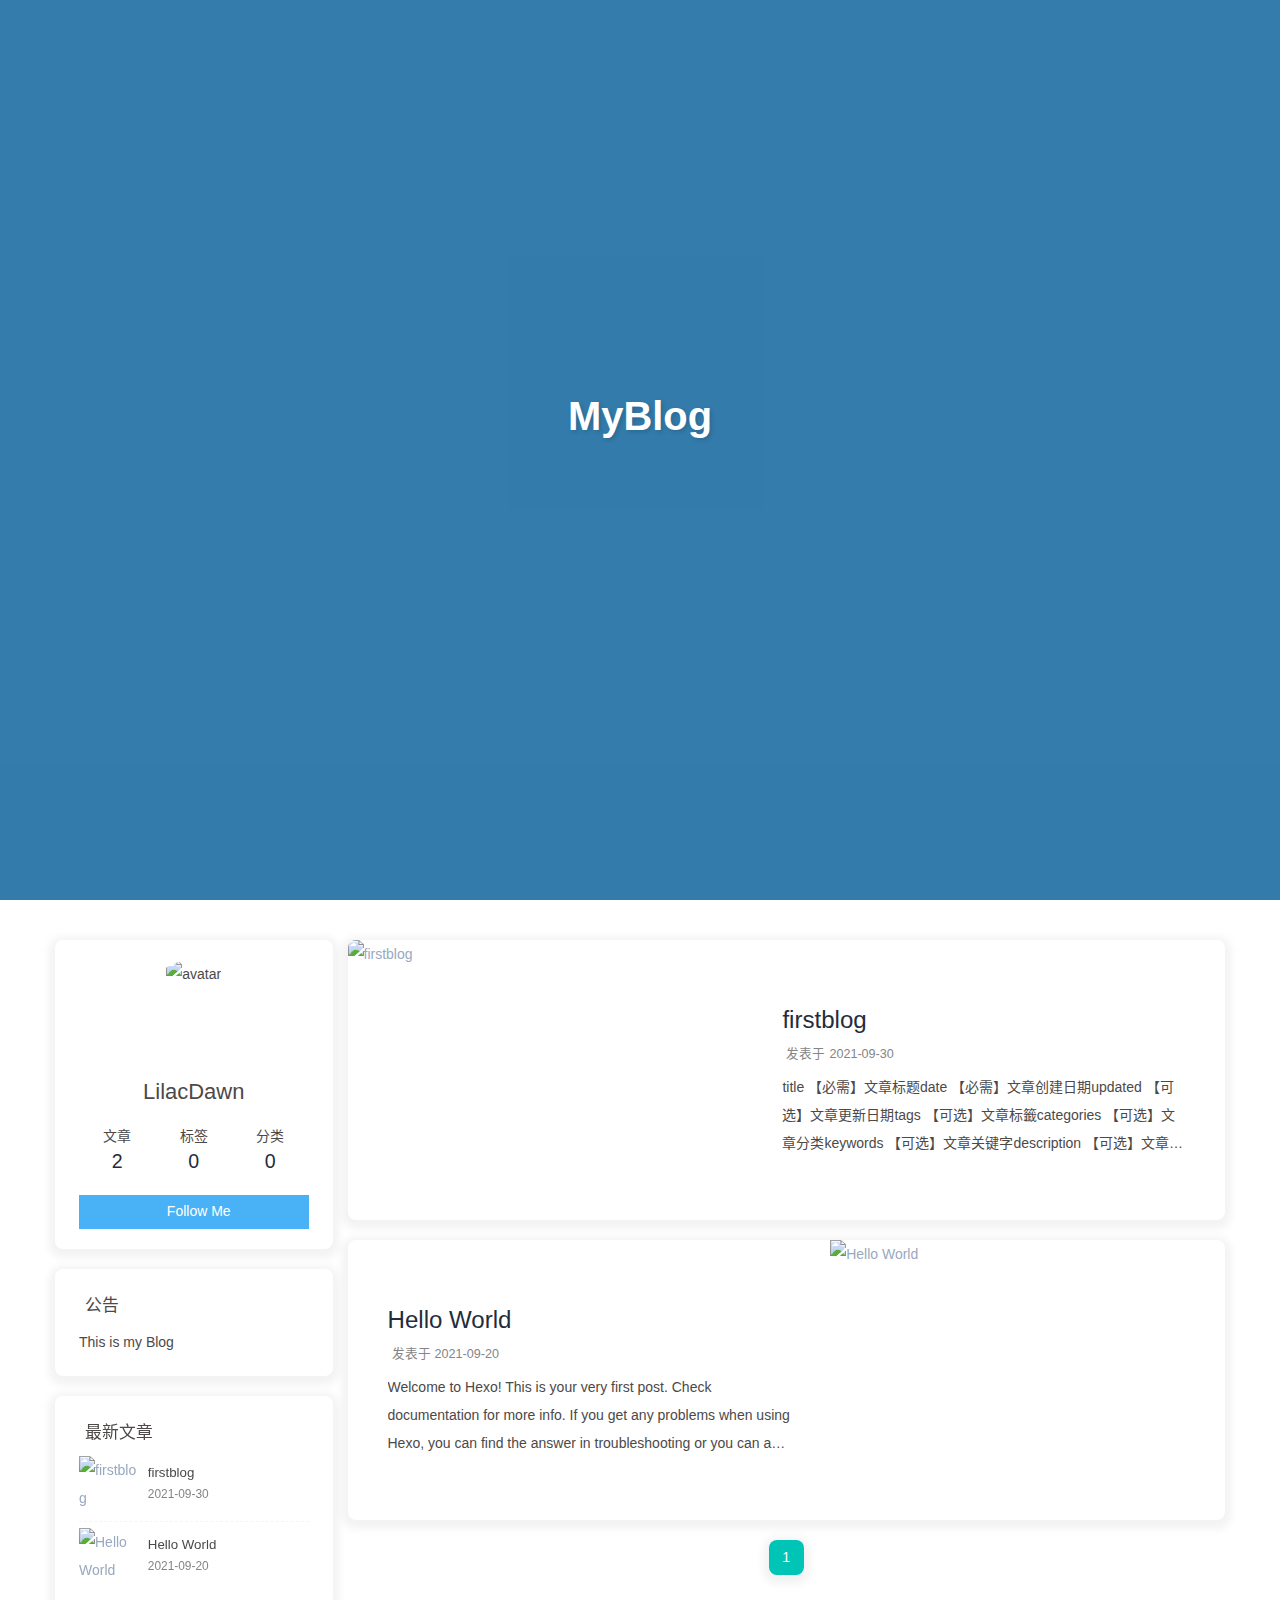
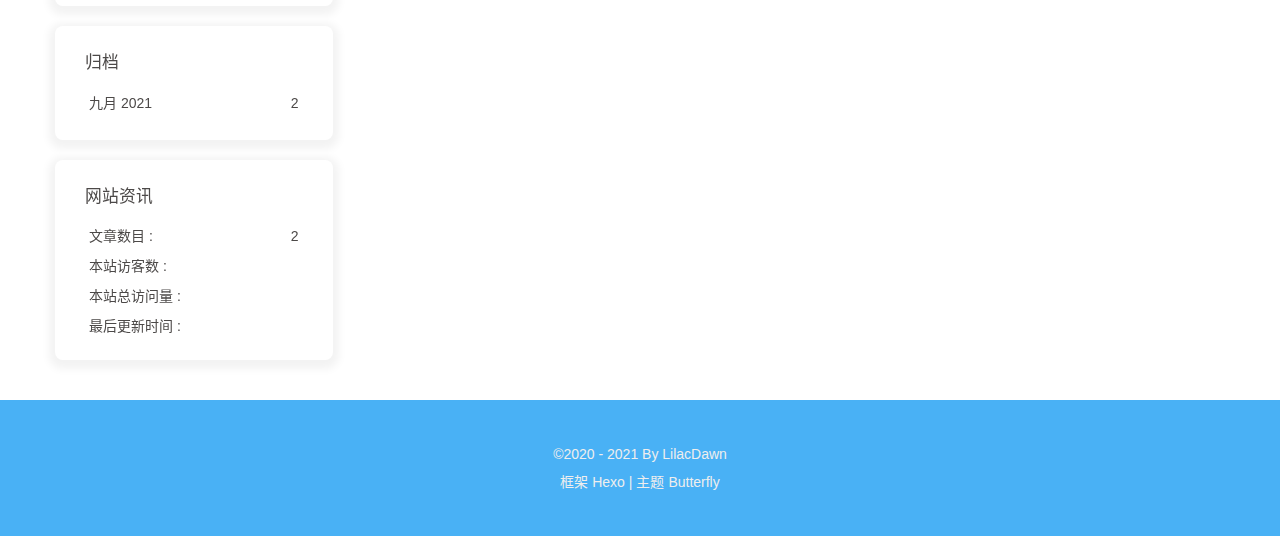
==== commit bae4133d: "Site updated: 2021-09-30 23:49:31" ====
--- a/index.html
+++ b/index.html
@@ -1,12 +1,12 @@
-<!DOCTYPE html><html lang="zh-CN" data-theme="light"><head><meta charset="UTF-8"><meta http-equiv="X-UA-Compatible" content="IE=edge"><meta name="viewport" content="width=device-width, initial-scale=1.0, minimum-scale=1.0, maximum-scale=1.0, user-scalable=no"><title>MyBlog</title><meta name="author" content="LilacDawn"><meta name="copyright" content="LilacDawn"><meta name="format-detection" content="telephone=no"><meta name="theme-color" content="#ffffff"><meta property="og:type" content="website">
+<!DOCTYPE html><html lang="zh-CN" data-theme="light"><head><meta charset="UTF-8"><meta http-equiv="X-UA-Compatible" content="IE=edge"><meta name="viewport" content="width=device-width, initial-scale=1.0, minimum-scale=1.0, maximum-scale=1.0, user-scalable=no"><title>MyBlog</title><meta name="author" content="LilacDawn,188255490@qq.com"><meta name="copyright" content="LilacDawn"><meta name="format-detection" content="telephone=no"><meta name="theme-color" content="#ffffff"><meta property="og:type" content="website">
 <meta property="og:title" content="MyBlog">
-<meta property="og:url" content="http://example.com/index.html">
+<meta property="og:url" content="https://lilacdawn.github.io/index.html">
 <meta property="og:site_name" content="MyBlog">
 <meta property="og:locale" content="zh_CN">
 <meta property="og:image" content="https://i.loli.net/2021/02/24/5O1day2nriDzjSu.png">
 <meta property="article:author" content="LilacDawn">
 <meta name="twitter:card" content="summary">
-<meta name="twitter:image" content="https://i.loli.net/2021/02/24/5O1day2nriDzjSu.png"><link rel="shortcut icon" href="/img/favicon.png"><link rel="canonical" href="http://example.com/"><link rel="preconnect" href="//cdn.jsdelivr.net"/><link rel="preconnect" href="//busuanzi.ibruce.info"/><link rel="stylesheet" href="/css/index.css"><link rel="stylesheet" href="https://cdn.jsdelivr.net/npm/@fortawesome/fontawesome-free/css/all.min.css" media="print" onload="this.media='all'"><link rel="stylesheet" href="https://cdn.jsdelivr.net/npm/@fancyapps/ui/dist/fancybox.css" media="print" onload="this.media='all'"><script>const GLOBAL_CONFIG = { 
+<meta name="twitter:image" content="https://i.loli.net/2021/02/24/5O1day2nriDzjSu.png"><link rel="shortcut icon" href="/img/favicon.png"><link rel="canonical" href="https://lilacdawn.github.io/"><link rel="preconnect" href="//cdn.jsdelivr.net"/><link rel="preconnect" href="//busuanzi.ibruce.info"/><link rel="stylesheet" href="/css/index.css"><link rel="stylesheet" href="https://cdn.jsdelivr.net/npm/@fortawesome/fontawesome-free/css/all.min.css" media="print" onload="this.media='all'"><link rel="stylesheet" href="https://cdn.jsdelivr.net/npm/@fancyapps/ui/dist/fancybox.css" media="print" onload="this.media='all'"><script>const GLOBAL_CONFIG = { 
   root: '/',
   algolia: undefined,
   localSearch: undefined,
@@ -49,7 +49,7 @@
   isHome: true,
   isHighlightShrink: false,
   isToc: false,
-  postUpdate: '2021-09-21 17:48:23'
+  postUpdate: '2021-09-30 23:49:23'
 }</script><noscript><style type="text/css">
   #nav {
     opacity: 1
@@ -138,7 +138,7 @@
       }
     }
     detectApple()
-    })(window)</script><meta name="generator" content="Hexo 5.4.0"></head><body><div id="sidebar"><div id="menu-mask"></div><div id="sidebar-menus"><div class="avatar-img is-center"><img src="https://i.loli.net/2021/02/24/5O1day2nriDzjSu.png" onerror="onerror=null;src='/img/friend_404.gif'" alt="avatar"/></div><div class="site-data is-center"><div class="data-item"><a href="/archives/"><div class="headline">文章</div><div class="length-num">1</div></a></div><div class="data-item"><a href="/tags/"><div class="headline">标签</div><div class="length-num">0</div></a></div><div class="data-item"><a href="/categories/"><div class="headline">分类</div><div class="length-num">0</div></a></div></div><hr/></div></div><div class="page" id="body-wrap"><header class="full_page" id="page-header"><nav id="nav"><span id="blog_name"><a id="site-name" href="/">MyBlog</a></span><div id="menus"><div id="toggle-menu"><a class="site-page"><i class="fas fa-bars fa-fw"></i></a></div></div></nav><div id="site-info"><h1 id="site-title">MyBlog</h1></div><div id="scroll-down"><i class="fas fa-angle-down scroll-down-effects"></i></div></header><main class="layout" id="content-inner"><div class="recent-posts" id="recent-posts"><div class="recent-post-item"><div class="post_cover left"><a href="/2021/09/20/hello-world/" title="Hello World"><img class="post_bg" src="https://cdn.jsdelivr.net/npm/butterfly-extsrc@1/img/default.jpg" onerror="this.onerror=null;this.src='/img/404.jpg'" alt="Hello World"></a></div><div class="recent-post-info"><a class="article-title" href="/2021/09/20/hello-world/" title="Hello World">Hello World</a><div class="article-meta-wrap"><span class="post-meta-date"><i class="far fa-calendar-alt"></i><span class="article-meta-label">发表于</span><time datetime="2021-09-19T21:23:21.959Z" title="发表于 2021-09-20 05:23:21">2021-09-20</time></span></div><div class="content">Welcome to Hexo! This is your very first post. Check documentation for more info. If you get any problems when using Hexo, you can find the answer in troubleshooting or you can ask me on GitHub.
+    })(window)</script><meta name="generator" content="Hexo 5.4.0"></head><body><div id="sidebar"><div id="menu-mask"></div><div id="sidebar-menus"><div class="avatar-img is-center"><img src="https://i.loli.net/2021/02/24/5O1day2nriDzjSu.png" onerror="onerror=null;src='/img/friend_404.gif'" alt="avatar"/></div><div class="site-data is-center"><div class="data-item"><a href="/archives/"><div class="headline">文章</div><div class="length-num">2</div></a></div><div class="data-item"><a href="/tags/"><div class="headline">标签</div><div class="length-num">0</div></a></div><div class="data-item"><a href="/categories/"><div class="headline">分类</div><div class="length-num">0</div></a></div></div><hr/><div class="menus_items"><div class="menus_item"><a class="site-page" href="/"><i class="fa-fw fas fa-home"></i><span> Home</span></a></div><div class="menus_item"><a class="site-page" href="/archives/"><i class="fa-fw fas fa-archive"></i><span> Archives</span></a></div><div class="menus_item"><a class="site-page" href="/tags/"><i class="fa-fw fas fa-tags"></i><span> Tags</span></a></div><div class="menus_item"><a class="site-page" href="/categories/"><i class="fa-fw fas fa-folder-open"></i><span> Categories</span></a></div><div class="menus_item"><a class="site-page group" href="javascript:void(0);"><i class="fa-fw fas fa-list"></i><span> List</span><i class="fas fa-chevron-down"></i></a><ul class="menus_item_child"><li><a class="site-page child" href="/music/"><i class="fa-fw fas fa-music"></i><span> Music</span></a></li><li><a class="site-page child" href="/movies/"><i class="fa-fw fas fa-video"></i><span> Movie</span></a></li></ul></div><div class="menus_item"><a class="site-page" href="/link/"><i class="fa-fw fas fa-link"></i><span> Link</span></a></div><div class="menus_item"><a class="site-page" href="/about/"><i class="fa-fw fas fa-heart"></i><span> About</span></a></div></div></div></div><div class="page" id="body-wrap"><header class="full_page" id="page-header"><nav id="nav"><span id="blog_name"><a id="site-name" href="/">MyBlog</a></span><div id="menus"><div class="menus_items"><div class="menus_item"><a class="site-page" href="/"><i class="fa-fw fas fa-home"></i><span> Home</span></a></div><div class="menus_item"><a class="site-page" href="/archives/"><i class="fa-fw fas fa-archive"></i><span> Archives</span></a></div><div class="menus_item"><a class="site-page" href="/tags/"><i class="fa-fw fas fa-tags"></i><span> Tags</span></a></div><div class="menus_item"><a class="site-page" href="/categories/"><i class="fa-fw fas fa-folder-open"></i><span> Categories</span></a></div><div class="menus_item"><a class="site-page group" href="javascript:void(0);"><i class="fa-fw fas fa-list"></i><span> List</span><i class="fas fa-chevron-down"></i></a><ul class="menus_item_child"><li><a class="site-page child" href="/music/"><i class="fa-fw fas fa-music"></i><span> Music</span></a></li><li><a class="site-page child" href="/movies/"><i class="fa-fw fas fa-video"></i><span> Movie</span></a></li></ul></div><div class="menus_item"><a class="site-page" href="/link/"><i class="fa-fw fas fa-link"></i><span> Link</span></a></div><div class="menus_item"><a class="site-page" href="/about/"><i class="fa-fw fas fa-heart"></i><span> About</span></a></div></div><div id="toggle-menu"><a class="site-page"><i class="fas fa-bars fa-fw"></i></a></div></div></nav><div id="site-info"><h1 id="site-title">MyBlog</h1></div><div id="scroll-down"><i class="fas fa-angle-down scroll-down-effects"></i></div></header><main class="layout" id="content-inner"><div class="recent-posts" id="recent-posts"><div class="recent-post-item"><div class="post_cover left"><a href="/2021/09/30/firstblog/" title="firstblog"><img class="post_bg" src="https://cdn.jsdelivr.net/npm/butterfly-extsrc@1/img/default.jpg" onerror="this.onerror=null;this.src='/img/404.jpg'" alt="firstblog"></a></div><div class="recent-post-info"><a class="article-title" href="/2021/09/30/firstblog/" title="firstblog">firstblog</a><div class="article-meta-wrap"><span class="post-meta-date"><i class="far fa-calendar-alt"></i><span class="article-meta-label">发表于</span><time datetime="2021-09-29T16:00:00.000Z" title="发表于 2021-09-30 00:00:00">2021-09-30</time></span></div><div class="content">title    【必需】文章标题date    【必需】文章创建日期updated    【可选】文章更新日期tags    【可选】文章标籤categories    【可选】文章分类keywords    【可选】文章关键字description    【可选】文章描述top_img    【可选】文章顶部图片cover    【可选】文章缩略图(如果没有设置top_img,文章页顶部将显示缩略图，可设为false/图片地址/留空)comments    【可选】显示文章评论模块(默认 true)toc    【可选】显示文章TOC(默认为设置中toc的enable配置)toc_number    【可选】显示toc_number(默认为设置中toc的number配置)copyright    【可选】显示文章版权模块(默认为设置中post_copyright的enable配置)copyright_author    【可选】文章版权模块的文章作者copyright_author_href    【可选】文章版权模块的文章作者链接copyright_url    【可选】文章版权 ...</div></div></div><div class="recent-post-item"><div class="post_cover right"><a href="/2021/09/20/hello-world/" title="Hello World"><img class="post_bg" src="https://cdn.jsdelivr.net/npm/butterfly-extsrc@1/img/default.jpg" onerror="this.onerror=null;this.src='/img/404.jpg'" alt="Hello World"></a></div><div class="recent-post-info"><a class="article-title" href="/2021/09/20/hello-world/" title="Hello World">Hello World</a><div class="article-meta-wrap"><span class="post-meta-date"><i class="far fa-calendar-alt"></i><span class="article-meta-label">发表于</span><time datetime="2021-09-19T21:23:21.959Z" title="发表于 2021-09-20 05:23:21">2021-09-20</time></span></div><div class="content">Welcome to Hexo! This is your very first post. Check documentation for more info. If you get any problems when using Hexo, you can find the answer in troubleshooting or you can ask me on GitHub.
 Quick StartCreate a new post1$ hexo new &quot;My New Post&quot;
 
 More info: Writing
@@ -151,4 +151,4 @@
 Deploy to remote sites1$ hexo deploy
 
 More info: Deployment
-</div></div></div><nav id="pagination"><div class="pagination"><span class="page-number current">1</span></div></nav></div><div class="aside-content" id="aside-content"><div class="card-widget card-info"><div class="is-center"><div class="avatar-img"><img src="https://i.loli.net/2021/02/24/5O1day2nriDzjSu.png" onerror="this.onerror=null;this.src='/img/friend_404.gif'" alt="avatar"/></div><div class="author-info__name">LilacDawn</div><div class="author-info__description"></div></div><div class="card-info-data is-center"><div class="card-info-data-item"><a href="/archives/"><div class="headline">文章</div><div class="length-num">1</div></a></div><div class="card-info-data-item"><a href="/tags/"><div class="headline">标签</div><div class="length-num">0</div></a></div><div class="card-info-data-item"><a href="/categories/"><div class="headline">分类</div><div class="length-num">0</div></a></div></div><a class="button--animated" id="card-info-btn" target="_blank" rel="noopener" href="https://github.com/LilacDawn?tab=repositories"><i class="fab fa-github"></i><span>Follow Me</span></a></div><div class="sticky_layout"><div class="card-widget card-archives"><div class="item-headline"><i class="fas fa-archive"></i><span>归档</span></div><ul class="card-archive-list"><li class="card-archive-list-item"><a class="card-archive-list-link" href="/archives/2021/09/"><span class="card-archive-list-date">九月 2021</span><span class="card-archive-list-count">1</span></a></li></ul></div><div class="card-widget card-webinfo"><div class="item-headline"><i class="fas fa-chart-line"></i><span>网站资讯</span></div><div class="webinfo"><div class="webinfo-item"><div class="item-name">文章数目 :</div><div class="item-count">1</div></div><div class="webinfo-item"><div class="item-name">本站访客数 :</div><div class="item-count" id="busuanzi_value_site_uv"></div></div><div class="webinfo-item"><div class="item-name">本站总访问量 :</div><div class="item-count" id="busuanzi_value_site_pv"></div></div><div class="webinfo-item"><div class="item-name">最后更新时间 :</div><div class="item-count" id="last-push-date" data-lastPushDate="2021-09-21T09:48:23.209Z"></div></div></div></div></div></div></main><footer id="footer"><div id="footer-wrap"><div class="copyright">&copy;2020 - 2021 By LilacDawn</div><div class="framework-info"><span>框架 </span><a target="_blank" rel="noopener" href="https://hexo.io">Hexo</a><span class="footer-separator">|</span><span>主题 </span><a target="_blank" rel="noopener" href="https://github.com/jerryc127/hexo-theme-butterfly">Butterfly</a></div></div></footer></div><div id="rightside"><div id="rightside-config-hide"><button id="darkmode" type="button" title="浅色和深色模式转换"><i class="fas fa-adjust"></i></button><button id="hide-aside-btn" type="button" title="单栏和双栏切换"><i class="fas fa-arrows-alt-h"></i></button></div><div id="rightside-config-show"><button id="rightside_config" type="button" title="设置"><i class="fas fa-cog fa-spin"></i></button><button id="go-up" type="button" title="回到顶部"><i class="fas fa-arrow-up"></i></button></div></div><div><script src="/js/utils.js"></script><script src="/js/main.js"></script><script src="https://cdn.jsdelivr.net/npm/@fancyapps/ui/dist/fancybox.umd.js"></script><div class="js-pjax"></div><script async data-pjax src="//busuanzi.ibruce.info/busuanzi/2.3/busuanzi.pure.mini.js"></script></div></body></html>+</div></div></div><nav id="pagination"><div class="pagination"><span class="page-number current">1</span></div></nav></div><div class="aside-content" id="aside-content"><div class="card-widget card-info"><div class="is-center"><div class="avatar-img"><img src="https://i.loli.net/2021/02/24/5O1day2nriDzjSu.png" onerror="this.onerror=null;this.src='/img/friend_404.gif'" alt="avatar"/></div><div class="author-info__name">LilacDawn</div><div class="author-info__description"></div></div><div class="card-info-data is-center"><div class="card-info-data-item"><a href="/archives/"><div class="headline">文章</div><div class="length-num">2</div></a></div><div class="card-info-data-item"><a href="/tags/"><div class="headline">标签</div><div class="length-num">0</div></a></div><div class="card-info-data-item"><a href="/categories/"><div class="headline">分类</div><div class="length-num">0</div></a></div></div><a class="button--animated" id="card-info-btn" target="_blank" rel="noopener" href="https://github.com/xxxxxx"><i class="fab fa-github"></i><span>Follow Me</span></a></div><div class="card-widget card-announcement"><div class="item-headline"><i class="fas fa-bullhorn card-announcement-animation"></i><span>公告</span></div><div class="announcement_content">This is my Blog</div></div><div class="sticky_layout"><div class="card-widget card-recent-post"><div class="item-headline"><i class="fas fa-history"></i><span>最新文章</span></div><div class="aside-list"><div class="aside-list-item"><a class="thumbnail" href="/2021/09/30/firstblog/" title="firstblog"><img src="https://cdn.jsdelivr.net/npm/butterfly-extsrc@1/img/default.jpg" onerror="this.onerror=null;this.src='/img/404.jpg'" alt="firstblog"/></a><div class="content"><a class="title" href="/2021/09/30/firstblog/" title="firstblog">firstblog</a><time datetime="2021-09-29T16:00:00.000Z" title="发表于 2021-09-30 00:00:00">2021-09-30</time></div></div><div class="aside-list-item"><a class="thumbnail" href="/2021/09/20/hello-world/" title="Hello World"><img src="https://cdn.jsdelivr.net/npm/butterfly-extsrc@1/img/default.jpg" onerror="this.onerror=null;this.src='/img/404.jpg'" alt="Hello World"/></a><div class="content"><a class="title" href="/2021/09/20/hello-world/" title="Hello World">Hello World</a><time datetime="2021-09-19T21:23:21.959Z" title="发表于 2021-09-20 05:23:21">2021-09-20</time></div></div></div></div><div class="card-widget card-archives"><div class="item-headline"><i class="fas fa-archive"></i><span>归档</span></div><ul class="card-archive-list"><li class="card-archive-list-item"><a class="card-archive-list-link" href="/archives/2021/09/"><span class="card-archive-list-date">九月 2021</span><span class="card-archive-list-count">2</span></a></li></ul></div><div class="card-widget card-webinfo"><div class="item-headline"><i class="fas fa-chart-line"></i><span>网站资讯</span></div><div class="webinfo"><div class="webinfo-item"><div class="item-name">文章数目 :</div><div class="item-count">2</div></div><div class="webinfo-item"><div class="item-name">本站访客数 :</div><div class="item-count" id="busuanzi_value_site_uv"></div></div><div class="webinfo-item"><div class="item-name">本站总访问量 :</div><div class="item-count" id="busuanzi_value_site_pv"></div></div><div class="webinfo-item"><div class="item-name">最后更新时间 :</div><div class="item-count" id="last-push-date" data-lastPushDate="2021-09-30T15:49:23.570Z"></div></div></div></div></div></div></main><footer id="footer"><div id="footer-wrap"><div class="copyright">&copy;2020 - 2021 By LilacDawn</div><div class="framework-info"><span>框架 </span><a target="_blank" rel="noopener" href="https://hexo.io">Hexo</a><span class="footer-separator">|</span><span>主题 </span><a target="_blank" rel="noopener" href="https://github.com/jerryc127/hexo-theme-butterfly">Butterfly</a></div></div></footer></div><div id="rightside"><div id="rightside-config-hide"><button id="darkmode" type="button" title="浅色和深色模式转换"><i class="fas fa-adjust"></i></button><button id="hide-aside-btn" type="button" title="单栏和双栏切换"><i class="fas fa-arrows-alt-h"></i></button></div><div id="rightside-config-show"><button id="rightside_config" type="button" title="设置"><i class="fas fa-cog fa-spin"></i></button><button id="go-up" type="button" title="回到顶部"><i class="fas fa-arrow-up"></i></button></div></div><div><script src="/js/utils.js"></script><script src="/js/main.js"></script><script src="https://cdn.jsdelivr.net/npm/@fancyapps/ui/dist/fancybox.umd.js"></script><div class="js-pjax"></div><script async data-pjax src="//busuanzi.ibruce.info/busuanzi/2.3/busuanzi.pure.mini.js"></script></div></body></html>